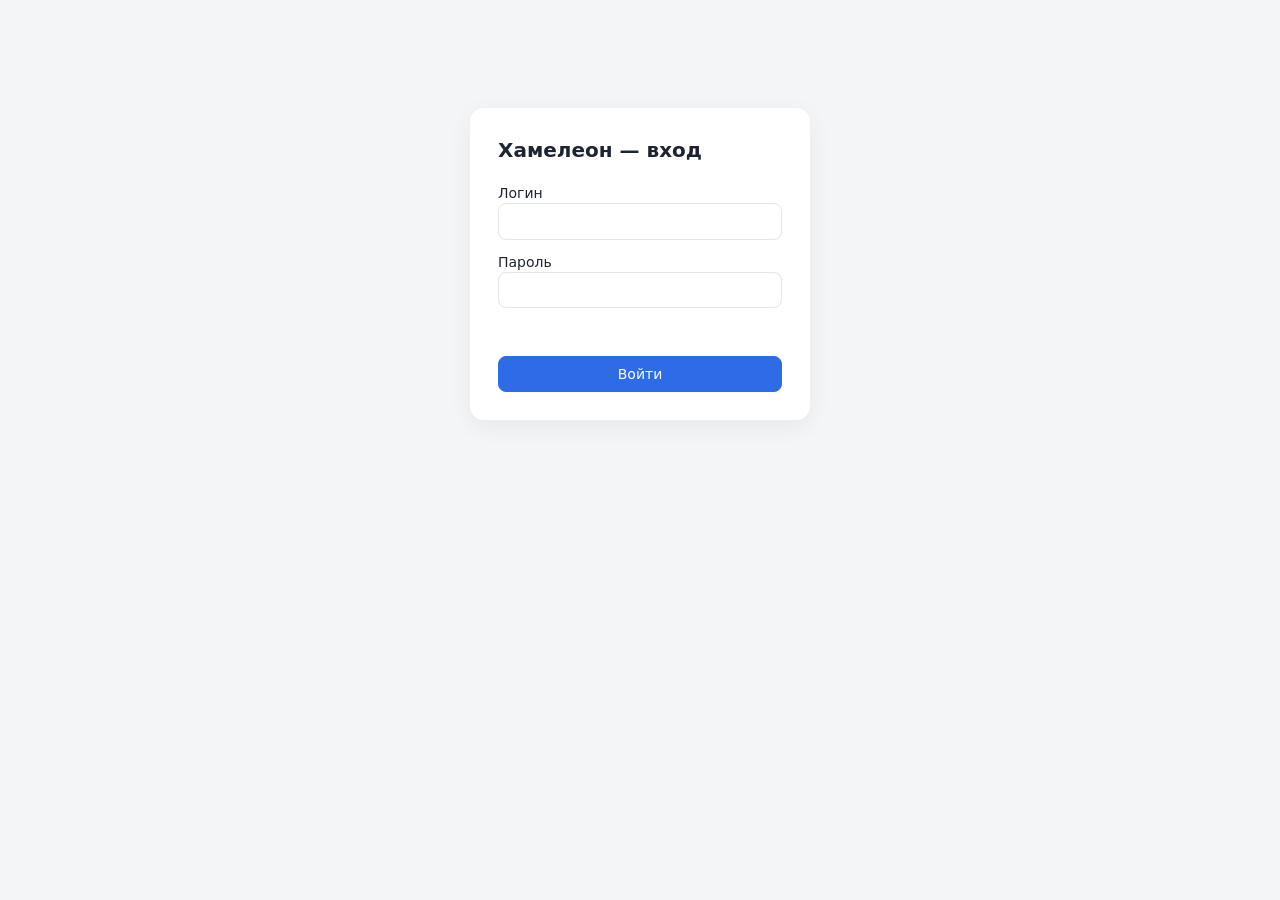
==== backend/panel/index.html @ 5a3966d0 "Add lead control panel, Telegram take button and on-site chat - Store leads, events, users and chats" ====
<!doctype html>
<html lang="ru">
<head>
<meta charset="utf-8">
<meta name="viewport" content="width=device-width, initial-scale=1">
<meta name="robots" content="noindex, nofollow">
<title>Хамелеон — заявки</title>
<style>
  :root {
    --bg: #f4f5f7; --card: #fff; --text: #1d2330; --muted: #6b7385;
    --line: #e2e5ea; --accent: #2e6be6; --ok: #1f9d55; --warn: #d97706; --bad: #d14343;
  }
  * { box-sizing: border-box; }
  body { margin: 0; font: 14px/1.45 system-ui, -apple-system, "Segoe UI", Roboto, sans-serif; background: var(--bg); color: var(--text); }
  button, input, select, textarea { font: inherit; }
  button { cursor: pointer; border: 1px solid var(--line); background: var(--card); border-radius: 8px; padding: 7px 12px; }
  button.primary { background: var(--accent); border-color: var(--accent); color: #fff; }
  button:disabled { opacity: .5; cursor: default; }
  input, select, textarea { border: 1px solid var(--line); border-radius: 8px; padding: 7px 10px; background: #fff; width: 100%; }
  textarea { resize: vertical; min-height: 70px; }
  .hidden { display: none !important; }
  .muted { color: var(--muted); }
  .error { color: var(--bad); min-height: 1.4em; }

  #login { max-width: 340px; margin: 12vh auto; background: var(--card); padding: 28px; border-radius: 14px; box-shadow: 0 6px 24px rgba(0,0,0,.06); }
  #login h1 { font-size: 20px; margin: 0 0 18px; }
  #login label { display: block; margin-bottom: 12px; }

  header { display: flex; align-items: center; gap: 8px; padding: 10px 16px; background: var(--card); border-bottom: 1px solid var(--line); flex-wrap: wrap; }
  header .brand { font-weight: 700; margin-right: 12px; }
  header nav { display: flex; gap: 4px; flex-wrap: wrap; }
  header nav button.active { background: var(--text); color: #fff; border-color: var(--text); }
  header .who { margin-left: auto; display: flex; gap: 8px; align-items: center; }

  main { display: grid; grid-template-columns: minmax(280px, 420px) 1fr; gap: 16px; padding: 16px; height: calc(100vh - 58px); }
  .panel { background: var(--card); border: 1px solid var(--line); border-radius: 12px; overflow: auto; }
  .toolbar { display: flex; gap: 8px; padding: 10px; border-bottom: 1px solid var(--line); position: sticky; top: 0; background: var(--card); flex-wrap: wrap; }
  .toolbar select { width: auto; }
  .item { padding: 10px 12px; border-bottom: 1px solid var(--line); cursor: pointer; }
  .item:hover { background: #f8f9fb; }
  .item.selected { background: #eef3fd; }
  .item .row { display: flex; justify-content: space-between; gap: 8px; }
  .badge { font-size: 12px; padding: 1px 8px; border-radius: 10px; white-space: nowrap; }
  .s-new { background: #fdecec; color: var(--bad); }
  .s-in_work { background: #fff4e5; color: var(--warn); }
  .s-done { background: #e8f6ee; color: var(--ok); }
  .s-rejected { background: #eceef2; color: var(--muted); }
  .detail { padding: 18px; }
  .detail h2 { margin: 0 0 4px; font-size: 18px; }
  .facts { display: grid; grid-template-columns: max-content 1fr; gap: 4px 14px; margin: 14px 0; }
  .facts dt { color: var(--muted); }
  .facts dd { margin: 0; }
  .actions { display: flex; gap: 8px; flex-wrap: wrap; margin: 12px 0; align-items: center; }
  .actions select { width: auto; }
  .timeline { border-left: 2px solid var(--line); margin: 16px 0 16px 6px; padding-left: 14px; }
  .timeline .ev { margin-bottom: 10px; }
  .timeline .ev .meta { color: var(--muted); font-size: 12px; }
  .bubbles { display: flex; flex-direction: column; gap: 8px; margin: 12px 0; }
  .bubble { max-width: 75%; padding: 8px 12px; border-radius: 12px; background: #eef0f4; white-space: pre-wrap; word-wrap: break-word; }
  .bubble.manager { align-self: flex-end; background: #e3ecfd; }
  .bubble .meta { font-size: 11px; color: var(--muted); margin-top: 2px; }
  table { border-collapse: collapse; width: 100%; }
  th, td { text-align: left; padding: 8px 10px; border-bottom: 1px solid var(--line); vertical-align: top; }
  .grid-form { display: grid; grid-template-columns: repeat(auto-fit, minmax(160px, 1fr)); gap: 8px; align-items: end; padding: 14px; }
  .single { grid-column: 1 / -1; }

  @media (max-width: 760px) {
    main { grid-template-columns: 1fr; height: auto; }
    .panel { max-height: none; }
    main.show-detail .list { display: none; }
    main:not(.show-detail) .side { display: none; }
  }
  .back { display: none; }
  @media (max-width: 760px) { .back { display: inline-block; margin-bottom: 10px; } }
</style>
</head>
<body>

<form id="login" class="hidden" autocomplete="on">
  <h1>Хамелеон — вход</h1>
  <label>Логин<input name="username" autocomplete="username" required></label>
  <label>Пароль<input name="password" type="password" autocomplete="current-password" required></label>
  <p class="error" id="login-error"></p>
  <button class="primary" style="width:100%">Войти</button>
</form>

<div id="app" class="hidden">
  <header>
    <span class="brand">🦎 Хамелеон</span>
    <nav>
      <button data-tab="leads" class="active">Заявки</button>
      <button data-tab="chats">Чаты</button>
      <button data-tab="users" class="admin-only">Пользователи</button>
      <button data-tab="account">Мой пароль</button>
    </nav>
    <div class="who"><span id="who" class="muted"></span><button id="logout">Выйти</button></div>
  </header>

  <main id="tab-leads">
    <section class="panel list">
      <div class="toolbar">
        <select id="lead-status">
          <option value="">Все статусы</option>
          <option value="new">Новые</option>
          <option value="in_work">В работе</option>
          <option value="done">Выполненные</option>
          <option value="rejected">Отказ</option>
        </select>
        <label class="muted" style="display:flex;gap:6px;align-items:center;width:auto">
          <input type="checkbox" id="lead-mine" style="width:auto"> Мои
        </label>
      </div>
      <div id="lead-list"></div>
    </section>
    <section class="panel side"><div class="detail" id="lead-detail"><p class="muted">Выберите заявку слева</p></div></section>
  </main>

  <main id="tab-chats" class="hidden">
    <section class="panel list"><div id="chat-list"></div></section>
    <section class="panel side"><div class="detail" id="chat-detail"><p class="muted">Выберите чат слева</p></div></section>
  </main>

  <div id="tab-users" class="hidden" style="padding:16px">
    <section class="panel">
      <form id="user-create" class="grid-form">
        <strong class="single">Новый пользователь</strong>
        <label>Логин<input name="username" required pattern="[a-zA-Z0-9_.\-]{3,50}"></label>
        <label>Имя для отображения<input name="display_name" required></label>
        <label>Пароль (от 10 символов)<input name="password" type="password" minlength="10" required autocomplete="new-password"></label>
        <label>Роль<select name="role"><option value="manager">Менеджер</option><option value="admin">Администратор</option></select></label>
        <label>Telegram ID (необязательно)<input name="telegram_user_id" inputmode="numeric"></label>
        <button class="primary">Создать</button>
        <p class="error single" id="user-error"></p>
      </form>
    </section>
    <section class="panel" style="margin-top:16px">
      <table>
        <thead><tr><th>Пользователь</th><th>Роль</th><th>Telegram ID</th><th>Статус</th><th></th></tr></thead>
        <tbody id="user-list"></tbody>
      </table>
    </section>
    <p class="muted">Telegram ID менеджер может узнать, написав боту команду /myid.
      После привязки он сможет брать заявки кнопкой «Беру» и отвечать в Telegram.</p>
  </div>

  <div id="tab-account" class="hidden" style="padding:16px;max-width:420px">
    <section class="panel">
      <form id="password-form" class="grid-form">
        <strong class="single">Смена пароля</strong>
        <label class="single">Текущий пароль<input name="old_password" type="password" required autocomplete="current-password"></label>
        <label class="single">Новый пароль (от 10 символов)<input name="new_password" type="password" minlength="10" required autocomplete="new-password"></label>
        <button class="primary">Сменить</button>
        <p class="single" id="password-result"></p>
      </form>
    </section>
  </div>
</div>

<script>
'use strict'

const API = '/api/admin'
const STATUS = { new: 'Новая', in_work: 'В работе', done: 'Выполнена', rejected: 'Отказ' }
let csrf = ''
let me = null
let selectedLead = null
let selectedChat = null
let users = []

const $ = (id) => document.getElementById(id)

// Всё, что пришло с сайта, выводим только через экранирование
function esc(value) {
  return String(value ?? '').replace(/[&<>"']/g, (c) => ({
    '&': '&amp;', '<': '&lt;', '>': '&gt;', '"': '&quot;', "'": '&#39;',
  })[c])
}

async function api(path, options = {}) {
  const response = await fetch(API + path, {
    ...options,
    credentials: 'same-origin',
    headers: {
      'Content-Type': 'application/json',
      'X-CSRF-Token': csrf,
      ...(options.headers || {}),
    },
    body: options.body ? JSON.stringify(options.body) : undefined,
  })

  if (response.status === 401) {
    showLogin()
    throw new Error('Требуется вход')
  }

  const data = await response.json().catch(() => ({}))

  if (!response.ok) {
    const detail = Array.isArray(data.detail)
      ? 'Проверьте заполнение полей'
      : data.detail
    throw new Error(detail || 'Ошибка ' + response.status)
  }

  return data
}

function showLogin() {
  $('app').classList.add('hidden')
  $('login').classList.remove('hidden')
}

function showApp() {
  $('login').classList.add('hidden')
  $('app').classList.remove('hidden')
  $('who').textContent = me.display_name + (me.role === 'admin' ? ' · админ' : '')

  document.querySelectorAll('.admin-only').forEach((el) => {
    el.classList.toggle('hidden', me.role !== 'admin')
  })

  loadLeads()
  if (me.role === 'admin') loadUsers()
}

$('login').addEventListener('submit', async (event) => {
  event.preventDefault()
  const form = new FormData(event.target)
  $('login-error').textContent = ''

  try {
    const data = await api('/login', {
      method: 'POST',
      body: { username: form.get('username'), password: form.get('password') },
    })
    csrf = data.csrf_token
    me = data.user
    event.target.reset()
    showApp()
  } catch (error) {
    $('login-error').textContent = error.message
  }
})

$('logout').addEventListener('click', async () => {
  await api('/logout', { method: 'POST' }).catch(() => {})
  showLogin()
})

document.querySelectorAll('header nav button').forEach((button) => {
  button.addEventListener('click', () => {
    document.querySelectorAll('header nav button').forEach((b) => b.classList.remove('active'))
    button.classList.add('active')

    for (const tab of ['leads', 'chats', 'users', 'account']) {
      $('tab-' + tab).classList.toggle('hidden', tab !== button.dataset.tab)
    }

    if (button.dataset.tab === 'leads') loadLeads()
    if (button.dataset.tab === 'chats') loadChats()
    if (button.dataset.tab === 'users') loadUsers()
  })
})

// ---------- Заявки ----------

async function loadLeads() {
  const params = new URLSearchParams()
  if ($('lead-status').value) params.set('status', $('lead-status').value)
  if ($('lead-mine').checked) params.set('mine', 'true')

  const leads = await api('/leads?' + params)

  $('lead-list').innerHTML = leads.length ? leads.map((lead) => `
    <div class="item ${lead.id === selectedLead ? 'selected' : ''}" data-id="${lead.id}">
      <div class="row">
        <strong>№${lead.id} · ${esc(lead.name)}</strong>
        <span class="badge s-${lead.status}">${STATUS[lead.status]}</span>
      </div>
      <div class="row muted">
        <span>${esc(lead.source)}${lead.promotion ? ' · акция' : ''}</span>
        <span>${esc(lead.created_local)}</span>
      </div>
      <div class="muted">${lead.assigned_name ? 'Взял(а): ' + esc(lead.assigned_name) : 'Не взята'}</div>
    </div>`).join('') : '<p class="muted" style="padding:12px">Заявок нет</p>'

  $('lead-list').querySelectorAll('.item').forEach((el) => {
    el.addEventListener('click', () => openLead(Number(el.dataset.id)))
  })
}

$('lead-status').addEventListener('change', loadLeads)
$('lead-mine').addEventListener('change', loadLeads)

async function openLead(id) {
  selectedLead = id
  $('tab-leads').classList.add('show-detail')
  const { lead, events } = await api('/leads/' + id)
  const canChangeStatus = me.role === 'admin' || !lead.assigned_user_id || lead.assigned_user_id === me.id

  const details = lead.details
    ? Object.entries(lead.details).map(([k, v]) => `<dt>${esc(k)}</dt><dd>${esc(v)}</dd>`).join('')
    : ''

  $('lead-detail').innerHTML = `
    <button class="back" id="lead-back">← К списку</button>
    <h2>Заявка №${lead.id} <span class="badge s-${lead.status}">${STATUS[lead.status]}</span></h2>
    <dl class="facts">
      <dt>Получена</dt><dd>${esc(lead.created_local)}</dd>
      <dt>Имя</dt><dd>${esc(lead.name)}</dd>
      <dt>Телефон</dt><dd><a href="tel:${esc(lead.phone.replace(/[^\d+]/g, ''))}">${esc(lead.phone)}</a></dd>
      <dt>Источник</dt><dd>${esc(lead.source)}</dd>
      ${lead.promotion ? `<dt>Акция</dt><dd>${esc(lead.promotion)}</dd>` : ''}
      ${details}
      <dt>Взял(а)</dt><dd>${lead.assigned_name ? esc(lead.assigned_name) + ' · ' + esc(lead.taken_local) : '—'}</dd>
      ${lead.closed_local ? `<dt>Закрыта</dt><dd>${esc(lead.closed_local)}</dd>` : ''}
    </dl>
    <div class="actions">
      ${!lead.assigned_user_id ? '<button class="primary" id="take">✋ Взять в работу</button>' : ''}
      ${canChangeStatus ? `
        <select id="status">${Object.entries(STATUS).map(([k, v]) =>
          `<option value="${k}" ${k === lead.status ? 'selected' : ''}>${v}</option>`).join('')}</select>
        <button id="save-status">Сменить статус</button>` : ''}
      ${me.role === 'admin' ? `
        <select id="assign"><option value="">— не назначена —</option>${users.filter((u) => u.active).map((u) =>
          `<option value="${u.id}" ${u.id === lead.assigned_user_id ? 'selected' : ''}>${esc(u.display_name)}</option>`).join('')}</select>
        <button id="save-assign">Назначить</button>` : ''}
    </div>
    <p class="error" id="lead-error"></p>
    <h3>История</h3>
    <div class="timeline">${events.map((e) => `
      <div class="ev">
        <div class="meta">${esc(e.created_local)} · ${esc(e.user_name || 'Система')}</div>
        <div>${esc(e.text)}</div>
      </div>`).join('')}</div>
    <form id="comment-form">
      <textarea name="text" placeholder="Что ответили клиенту, договорённости, результат звонка…" required maxlength="2000"></textarea>
      <div class="actions"><button class="primary">Добавить комментарий</button></div>
    </form>`

  const run = async (fn) => {
    try { await fn(); await openLead(id); loadLeads() } catch (error) { $('lead-error').textContent = error.message }
  }

  $('lead-back').onclick = () => $('tab-leads').classList.remove('show-detail')
  if ($('take')) $('take').onclick = () => run(() => api(`/leads/${id}/take`, { method: 'POST' }))
  if ($('save-status')) $('save-status').onclick = () => run(() => api(`/leads/${id}/status`, { method: 'POST', body: { status: $('status').value } }))
  if ($('save-assign')) $('save-assign').onclick = () => run(() => api(`/leads/${id}/assign`, { method: 'POST', body: { user_id: $('assign').value ? Number($('assign').value) : null } }))
  $('comment-form').onsubmit = (event) => {
    event.preventDefault()
    run(() => api(`/leads/${id}/comment`, { method: 'POST', body: { text: event.target.text.value } }))
  }

  loadLeads()
}

// ---------- Чаты ----------

async function loadChats() {
  const chats = await api('/chats')

  $('chat-list').innerHTML = chats.length ? chats.map((chat) => `
    <div class="item ${chat.id === selectedChat ? 'selected' : ''}" data-id="${chat.id}">
      <div class="row">
        <strong>Чат №${chat.id} · ${esc(chat.visitor_name || 'Посетитель')}</strong>
        <span class="badge ${chat.last_author === 'visitor' && chat.status === 'open' ? 's-new' : 's-rejected'}">
          ${chat.status === 'closed' ? 'Закрыт' : chat.last_author === 'visitor' ? 'Ждёт ответа' : 'Отвечено'}</span>
      </div>
      <div class="muted">${esc((chat.last_text || '').slice(0, 80))}</div>
      <div class="row muted"><span>${esc(chat.assigned_name || '')}</span><span>${esc(chat.last_local)}</span></div>
    </div>`).join('') : '<p class="muted" style="padding:12px">Чатов нет</p>'

  $('chat-list').querySelectorAll('.item').forEach((el) => {
    el.addEventListener('click', () => openChat(Number(el.dataset.id)))
  })
}

async function openChat(id) {
  selectedChat = id
  $('tab-chats').classList.add('show-detail')
  const messages = await api(`/chats/${id}/messages`)

  $('chat-detail').innerHTML = `
    <button class="back" id="chat-back">← К списку</button>
    <h2>Чат №${id}</h2>
    <div class="bubbles">${messages.map((m) => `
      <div class="bubble ${m.author}">${esc(m.text)}
        <div class="meta">${esc(m.created_local)}${m.user_name ? ' · ' + esc(m.user_name) : ''}</div>
      </div>`).join('')}</div>
    <form id="reply-form">
      <textarea name="text" placeholder="Ответ посетителю" required maxlength="2000"></textarea>
      <div class="actions">
        <button class="primary">Отправить</button>
        <button type="button" id="close-chat">Закрыть чат</button>
      </div>
      <p class="error" id="chat-error"></p>
    </form>`

  $('chat-back').onclick = () => $('tab-chats').classList.remove('show-detail')
  $('reply-form').onsubmit = async (event) => {
    event.preventDefault()
    try {
      await api(`/chats/${id}/reply`, { method: 'POST', body: { text: event.target.text.value } })
      await openChat(id)
    } catch (error) { $('chat-error').textContent = error.message }
  }
  $('close-chat').onclick = async () => {
    await api(`/chats/${id}/status`, { method: 'POST', body: { status: 'closed' } })
    loadChats()
  }

  loadChats()
}

// ---------- Пользователи ----------

async function loadUsers() {
  users = await api('/users')

  $('user-list').innerHTML = users.map((u) => `
    <tr data-id="${u.id}">
      <td><strong>${esc(u.display_name)}</strong><div class="muted">${esc(u.username)}</div></td>
      <td>${u.role === 'admin' ? 'Администратор' : 'Менеджер'}</td>
      <td>${esc(u.telegram_user_id || '—')}</td>
      <td>${u.active ? 'Активен' : '<span class="muted">Отключён</span>'}</td>
      <td class="actions">
        <button data-act="tg">Telegram ID</button>
        <button data-act="password">Сбросить пароль</button>
        ${u.id !== me.id ? `<button data-act="role">${u.role === 'admin' ? 'Сделать менеджером' : 'Сделать админом'}</button>
        <button data-act="active">${u.active ? 'Отключить' : 'Включить'}</button>` : ''}
      </td>
    </tr>`).join('')

  $('user-list').querySelectorAll('button').forEach((button) => {
    button.addEventListener('click', () => {
      const id = Number(button.closest('tr').dataset.id)
      editUser(users.find((u) => u.id === id), button.dataset.act)
    })
  })
}

async function editUser(user, action) {
  const body = {}

  if (action === 'tg') {
    const value = prompt('Telegram ID (пусто — отвязать):', user.telegram_user_id || '')
    if (value === null) return
    if (value.trim()) body.telegram_user_id = Number(value.trim())
    else body.clear_telegram = true
  }

  if (action === 'password') {
    const value = prompt('Новый пароль (от 10 символов):')
    if (!value) return
    body.password = value
  }

  if (action === 'role') body.role = user.role === 'admin' ? 'manager' : 'admin'
  if (action === 'active') body.active = !user.active

  try {
    await api('/users/' + user.id, { method: 'PATCH', body })
    loadUsers()
  } catch (error) {
    alert(error.message)
  }
}

$('user-create').addEventListener('submit', async (event) => {
  event.preventDefault()
  const form = new FormData(event.target)
  $('user-error').textContent = ''

  try {
    await api('/users', {
      method: 'POST',
      body: {
        username: form.get('username'),
        display_name: form.get('display_name'),
        password: form.get('password'),
        role: form.get('role'),
        telegram_user_id: form.get('telegram_user_id') ? Number(form.get('telegram_user_id')) : null,
      },
    })
    event.target.reset()
    loadUsers()
  } catch (error) {
    $('user-error').textContent = error.message
  }
})

// ---------- Пароль ----------

$('password-form').addEventListener('submit', async (event) => {
  event.preventDefault()
  const form = new FormData(event.target)

  try {
    await api('/me/password', {
      method: 'POST',
      body: { old_password: form.get('old_password'), new_password: form.get('new_password') },
    })
    $('password-result').textContent = 'Пароль изменён'
    event.target.reset()
  } catch (error) {
    $('password-result').textContent = error.message
  }
})

// Список обновляется сам раз в 20 секунд
setInterval(() => {
  if ($('app').classList.contains('hidden')) return
  if (!$('tab-leads').classList.contains('hidden')) loadLeads().catch(() => {})
  if (!$('tab-chats').classList.contains('hidden')) {
    loadChats().catch(() => {})
  }
}, 20000)

api('/me')
  .then((data) => { csrf = data.csrf_token; me = data.user; showApp() })
  .catch(() => showLogin())
</script>
</body>
</html>
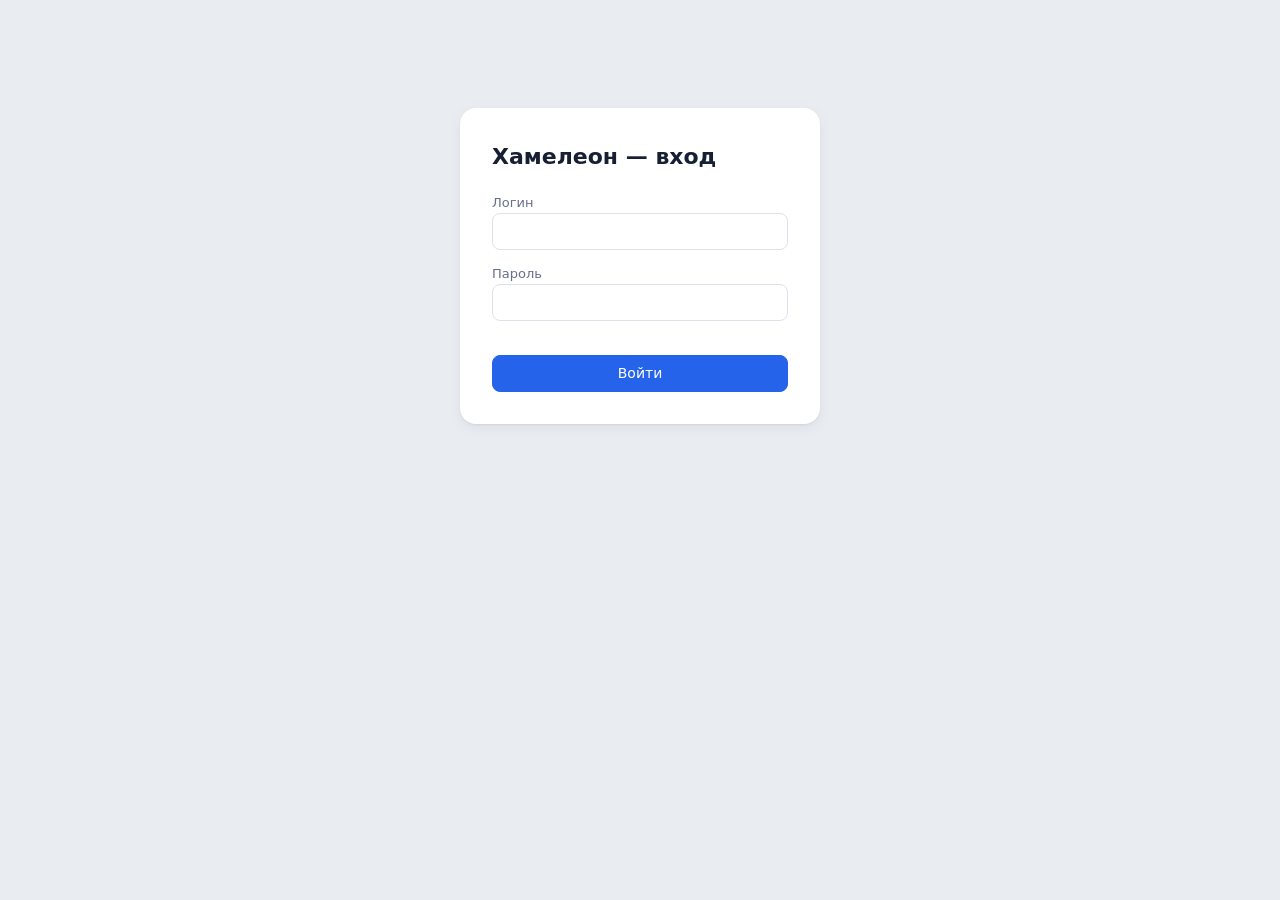
==== commit 96fd3a04: "Panel redesign: dark header, status stripes, grouped lead card, chat bubbles Co-Authored-By: Claude " ====
--- a/backend/panel/index.html
+++ b/backend/panel/index.html
@@ -7,71 +7,137 @@
 <title>Хамелеон — заявки</title>
 <style>
   :root {
-    --bg: #f4f5f7; --card: #fff; --text: #1d2330; --muted: #6b7385;
-    --line: #e2e5ea; --accent: #2e6be6; --ok: #1f9d55; --warn: #d97706; --bad: #d14343;
+    --bg: #e9edf2; --card: #fff; --soft: #f5f7fa; --text: #172033; --muted: #66708a;
+    --line: #dde2ea; --accent: #2563eb; --accent-soft: #e7efff;
+    --ok: #15803d; --ok-soft: #e3f5e9; --warn: #b45309; --warn-soft: #fff1dc;
+    --bad: #dc2626; --bad-soft: #fde8e8; --gray-soft: #eceff3;
+    --header: #0f1b2b; --radius: 12px; --shadow: 0 1px 2px rgba(16,24,40,.06), 0 4px 14px rgba(16,24,40,.06);
   }
   * { box-sizing: border-box; }
-  body { margin: 0; font: 14px/1.45 system-ui, -apple-system, "Segoe UI", Roboto, sans-serif; background: var(--bg); color: var(--text); }
-  button, input, select, textarea { font: inherit; }
-  button { cursor: pointer; border: 1px solid var(--line); background: var(--card); border-radius: 8px; padding: 7px 12px; }
+  body { margin: 0; font: 14px/1.5 system-ui, -apple-system, "Segoe UI", Roboto, sans-serif; background: var(--bg); color: var(--text); }
+  button, input, select, textarea { font: inherit; color: inherit; }
+  button { cursor: pointer; border: 1px solid var(--line); background: var(--card); border-radius: 8px; padding: 7px 14px; font-weight: 500; transition: background .15s, border-color .15s; }
+  button:hover:not(:disabled) { border-color: #b9c2d0; background: var(--soft); }
   button.primary { background: var(--accent); border-color: var(--accent); color: #fff; }
-  button:disabled { opacity: .5; cursor: default; }
-  input, select, textarea { border: 1px solid var(--line); border-radius: 8px; padding: 7px 10px; background: #fff; width: 100%; }
-  textarea { resize: vertical; min-height: 70px; }
+  button.primary:hover:not(:disabled) { background: #1d4fd7; border-color: #1d4fd7; }
+  button.big { padding: 10px 18px; font-size: 15px; }
+  button:disabled { opacity: .45; cursor: default; }
+  input, select, textarea { border: 1px solid var(--line); border-radius: 8px; padding: 8px 10px; background: #fff; width: 100%; }
+  input:focus, select:focus, textarea:focus { outline: 2px solid var(--accent-soft); border-color: var(--accent); }
+  textarea { resize: vertical; min-height: 76px; }
   .hidden { display: none !important; }
   .muted { color: var(--muted); }
-  .error { color: var(--bad); min-height: 1.4em; }
-
-  #login { max-width: 340px; margin: 12vh auto; background: var(--card); padding: 28px; border-radius: 14px; box-shadow: 0 6px 24px rgba(0,0,0,.06); }
-  #login h1 { font-size: 20px; margin: 0 0 18px; }
-  #login label { display: block; margin-bottom: 12px; }
-
-  header { display: flex; align-items: center; gap: 8px; padding: 10px 16px; background: var(--card); border-bottom: 1px solid var(--line); flex-wrap: wrap; }
-  header .brand { font-weight: 700; margin-right: 12px; }
+  .error { color: var(--bad); min-height: 1.4em; margin: 6px 0 0; }
+
+  #login { max-width: 360px; margin: 12vh auto; background: var(--card); padding: 32px; border-radius: 16px; box-shadow: var(--shadow); }
+  #login h1 { font-size: 22px; margin: 0 0 20px; }
+  #login label { display: block; margin-bottom: 14px; color: var(--muted); font-size: 13px; }
+
+  /* Шапка */
+  header { display: flex; align-items: center; gap: 10px; padding: 10px 18px; background: var(--header); color: #fff; flex-wrap: wrap; position: sticky; top: 0; z-index: 5; }
+  header .brand { font-weight: 800; font-size: 16px; margin-right: 14px; }
   header nav { display: flex; gap: 4px; flex-wrap: wrap; }
-  header nav button.active { background: var(--text); color: #fff; border-color: var(--text); }
-  header .who { margin-left: auto; display: flex; gap: 8px; align-items: center; }
-
-  main { display: grid; grid-template-columns: minmax(280px, 420px) 1fr; gap: 16px; padding: 16px; height: calc(100vh - 58px); }
-  .panel { background: var(--card); border: 1px solid var(--line); border-radius: 12px; overflow: auto; }
-  .toolbar { display: flex; gap: 8px; padding: 10px; border-bottom: 1px solid var(--line); position: sticky; top: 0; background: var(--card); flex-wrap: wrap; }
+  header nav button { background: transparent; border-color: transparent; color: #c9d3e3; }
+  header nav button:hover:not(:disabled) { background: rgba(255,255,255,.08); border-color: transparent; color: #fff; }
+  header nav button.active, header nav button.active:hover:not(:disabled) { background: #fff; color: var(--header); }
+  header .who { margin-left: auto; display: flex; gap: 10px; align-items: center; }
+  header .who button { background: transparent; border-color: rgba(255,255,255,.25); color: #fff; }
+  header .who button:hover:not(:disabled) { background: rgba(255,255,255,.1); border-color: rgba(255,255,255,.4); }
+  header .who .muted { color: #9fb0c8; }
+  .count { display: inline-block; min-width: 20px; padding: 0 6px; margin-left: 4px; border-radius: 10px; background: var(--bad); color: #fff; font-size: 12px; font-weight: 700; text-align: center; line-height: 18px; }
+
+  /* Список и карточка */
+  main { display: grid; grid-template-columns: minmax(300px, 420px) 1fr; gap: 16px; padding: 16px; height: calc(100vh - 56px); }
+  .panel { background: var(--card); border-radius: var(--radius); box-shadow: var(--shadow); overflow: auto; }
+  .toolbar { display: flex; gap: 10px; padding: 12px; border-bottom: 1px solid var(--line); position: sticky; top: 0; background: var(--card); flex-wrap: wrap; align-items: center; z-index: 1; }
   .toolbar select { width: auto; }
-  .item { padding: 10px 12px; border-bottom: 1px solid var(--line); cursor: pointer; }
-  .item:hover { background: #f8f9fb; }
-  .item.selected { background: #eef3fd; }
-  .item .row { display: flex; justify-content: space-between; gap: 8px; }
-  .badge { font-size: 12px; padding: 1px 8px; border-radius: 10px; white-space: nowrap; }
-  .s-new { background: #fdecec; color: var(--bad); }
-  .s-in_work { background: #fff4e5; color: var(--warn); }
-  .s-done { background: #e8f6ee; color: var(--ok); }
-  .s-rejected { background: #eceef2; color: var(--muted); }
-  .detail { padding: 18px; }
-  .detail h2 { margin: 0 0 4px; font-size: 18px; }
-  .facts { display: grid; grid-template-columns: max-content 1fr; gap: 4px 14px; margin: 14px 0; }
+  .toolbar label { display: flex; gap: 6px; align-items: center; color: var(--muted); }
+  .toolbar label input { width: auto; }
+  .item { padding: 12px 14px 12px 14px; border-bottom: 1px solid var(--line); cursor: pointer; border-left: 4px solid transparent; }
+  .item:hover { background: var(--soft); }
+  .item.selected { background: var(--accent-soft); }
+  .item.st-new { border-left-color: var(--bad); }
+  .item.st-in_work { border-left-color: #f59e0b; }
+  .item.st-done { border-left-color: #22c55e; }
+  .item.st-rejected { border-left-color: #a3acba; }
+  .item .row { display: flex; justify-content: space-between; gap: 8px; align-items: center; }
+  .item .name { font-size: 15px; font-weight: 600; }
+  .item.st-new .name { font-weight: 800; }
+  .item .sub { color: var(--muted); font-size: 13px; }
+  .item .who-line { font-size: 13px; margin-top: 2px; }
+  .badge { font-size: 12px; font-weight: 600; padding: 2px 10px; border-radius: 999px; white-space: nowrap; }
+  .s-new { background: var(--bad-soft); color: var(--bad); }
+  .s-in_work { background: var(--warn-soft); color: var(--warn); }
+  .s-done { background: var(--ok-soft); color: var(--ok); }
+  .s-rejected { background: var(--gray-soft); color: var(--muted); }
+
+  .detail { padding: 22px; }
+  .detail-head { display: flex; justify-content: space-between; gap: 12px; align-items: flex-start; flex-wrap: wrap; }
+  .detail h2 { margin: 0; font-size: 22px; }
+  .detail .num { color: var(--muted); font-size: 13px; }
+  .phone { display: inline-block; margin-top: 4px; font-size: 18px; font-weight: 700; color: var(--accent); text-decoration: none; }
+  .phone:hover { text-decoration: underline; }
+  .block { background: var(--soft); border: 1px solid var(--line); border-radius: 10px; padding: 14px 16px; margin-top: 16px; }
+  .block h3 { margin: 0 0 10px; font-size: 12px; text-transform: uppercase; letter-spacing: .5px; color: var(--muted); }
+  .facts { display: grid; grid-template-columns: max-content 1fr; gap: 6px 18px; margin: 0; }
   .facts dt { color: var(--muted); }
-  .facts dd { margin: 0; }
-  .actions { display: flex; gap: 8px; flex-wrap: wrap; margin: 12px 0; align-items: center; }
-  .actions select { width: auto; }
-  .timeline { border-left: 2px solid var(--line); margin: 16px 0 16px 6px; padding-left: 14px; }
-  .timeline .ev { margin-bottom: 10px; }
+  .facts dd { margin: 0; font-weight: 500; }
+  .actions { display: flex; gap: 8px; flex-wrap: wrap; align-items: center; }
+  .actions select { width: auto; min-width: 140px; }
+  .take-banner { display: flex; justify-content: space-between; align-items: center; gap: 12px; flex-wrap: wrap; background: var(--bad-soft); border: 1px solid #f7c6c6; border-radius: 10px; padding: 12px 16px; margin-top: 16px; font-weight: 600; color: var(--bad); }
+
+  .timeline { margin: 0; padding: 0; }
+  .timeline .ev { position: relative; padding: 0 0 14px 24px; }
+  .timeline .ev::before { content: ""; position: absolute; left: 3px; top: 6px; width: 10px; height: 10px; border-radius: 50%; background: #a3acba; }
+  .timeline .ev::after { content: ""; position: absolute; left: 7px; top: 19px; bottom: 0; width: 2px; background: var(--line); }
+  .timeline .ev:last-child { padding-bottom: 0; }
+  .timeline .ev:last-child::after { display: none; }
+  .timeline .ev.k-created::before { background: var(--bad); }
+  .timeline .ev.k-taken::before, .timeline .ev.k-assigned::before { background: #f59e0b; }
+  .timeline .ev.k-comment::before { background: var(--accent); }
+  .timeline .ev.k-status::before { background: #22c55e; }
   .timeline .ev .meta { color: var(--muted); font-size: 12px; }
-  .bubbles { display: flex; flex-direction: column; gap: 8px; margin: 12px 0; }
-  .bubble { max-width: 75%; padding: 8px 12px; border-radius: 12px; background: #eef0f4; white-space: pre-wrap; word-wrap: break-word; }
-  .bubble.manager { align-self: flex-end; background: #e3ecfd; }
-  .bubble .meta { font-size: 11px; color: var(--muted); margin-top: 2px; }
+  .timeline .ev.k-comment .text { background: #fff; border: 1px solid var(--line); border-radius: 8px; padding: 6px 10px; margin-top: 2px; white-space: pre-wrap; }
+
+  /* Чат */
+  .bubbles { display: flex; flex-direction: column; gap: 10px; padding: 16px; background: var(--soft); border: 1px solid var(--line); border-radius: 10px; margin: 16px 0; max-height: 55vh; overflow: auto; }
+  .bubble { max-width: 75%; padding: 9px 13px; border-radius: 14px; background: #fff; border: 1px solid var(--line); word-wrap: break-word; }
+  .bubble .msg { white-space: pre-wrap; }
+  .bubble.visitor { align-self: flex-start; border-bottom-left-radius: 4px; }
+  .bubble.manager { align-self: flex-end; background: var(--accent); border-color: var(--accent); color: #fff; border-bottom-right-radius: 4px; }
+  .bubble .meta { font-size: 11px; color: var(--muted); margin-top: 3px; }
+  .bubble.manager .meta { color: #d6e2ff; }
+
+  /* Таблицы и формы */
   table { border-collapse: collapse; width: 100%; }
-  th, td { text-align: left; padding: 8px 10px; border-bottom: 1px solid var(--line); vertical-align: top; }
-  .grid-form { display: grid; grid-template-columns: repeat(auto-fit, minmax(160px, 1fr)); gap: 8px; align-items: end; padding: 14px; }
+  th { text-align: left; padding: 10px 14px; font-size: 12px; text-transform: uppercase; letter-spacing: .4px; color: var(--muted); background: var(--soft); border-bottom: 1px solid var(--line); }
+  td { text-align: left; padding: 10px 14px; border-bottom: 1px solid var(--line); vertical-align: middle; }
+  .grid-form { display: grid; grid-template-columns: repeat(auto-fit, minmax(170px, 1fr)); gap: 10px; align-items: end; padding: 16px; }
+  .grid-form label { color: var(--muted); font-size: 13px; }
   .single { grid-column: 1 / -1; }
+  .page { padding: 16px; max-width: 1000px; }
+  .page > .panel + .panel { margin-top: 16px; }
+
+  .settings h3 { margin: 0; padding: 18px 16px 4px; font-size: 16px; border-top: 1px solid var(--line); }
+  .settings h3:first-child { border-top: 0; }
+  .settings label { display: block; font-size: 13px; color: var(--muted); }
+  .settings label input, .settings label textarea { margin-top: 3px; }
+  .promo { background: var(--soft); border: 1px solid var(--line); border-radius: 10px; margin: 10px 16px; padding: 12px; display: grid; grid-template-columns: 110px 1fr 1fr; gap: 10px; }
+  .promo .wide { grid-column: 1 / -1; }
+  .promo .tools { grid-column: 1 / -1; display: flex; gap: 6px; justify-content: flex-end; }
+  .card-row { display: grid; grid-template-columns: 1fr 2fr 1fr; gap: 10px; margin: 8px 16px; }
+  .save-bar { position: sticky; bottom: 0; background: var(--card); border-top: 1px solid var(--line); padding: 14px 16px; margin: 16px 0 0; box-shadow: 0 -6px 14px rgba(16,24,40,.05); }
+
+  .back { display: none; }
 
   @media (max-width: 760px) {
-    main { grid-template-columns: 1fr; height: auto; }
-    .panel { max-height: none; }
+    main { grid-template-columns: 1fr; height: auto; padding: 10px; }
     main.show-detail .list { display: none; }
     main:not(.show-detail) .side { display: none; }
-  }
-  .back { display: none; }
-  @media (max-width: 760px) { .back { display: inline-block; margin-bottom: 10px; } }
+    .back { display: inline-block; margin-bottom: 12px; }
+    .promo, .card-row { grid-template-columns: 1fr; }
+    .detail { padding: 16px; }
+  }
 </style>
 </head>
 <body>
@@ -88,12 +154,16 @@
   <header>
     <span class="brand">🦎 Хамелеон</span>
     <nav>
-      <button data-tab="leads" class="active">Заявки</button>
-      <button data-tab="chats">Чаты</button>
+      <button data-tab="leads" class="active">Заявки <span class="count hidden" id="count-leads"></span></button>
+      <button data-tab="chats">Чаты <span class="count hidden" id="count-chats"></span></button>
       <button data-tab="users" class="admin-only">Пользователи</button>
+      <button data-tab="settings" class="admin-only">Акции и цены</button>
       <button data-tab="account">Мой пароль</button>
     </nav>
-    <div class="who"><span id="who" class="muted"></span><button id="logout">Выйти</button></div>
+    <div class="who">
+      <button id="notify-btn" class="hidden" title="Звук и всплывающие уведомления о новых заявках и сообщениях">🔔 Включить уведомления</button>
+      <span id="who" class="muted"></span><button id="logout">Выйти</button>
+    </div>
   </header>
 
   <main id="tab-leads">
@@ -106,8 +176,8 @@
           <option value="done">Выполненные</option>
           <option value="rejected">Отказ</option>
         </select>
-        <label class="muted" style="display:flex;gap:6px;align-items:center;width:auto">
-          <input type="checkbox" id="lead-mine" style="width:auto"> Мои
+        <label>
+          <input type="checkbox" id="lead-mine"> Только мои
         </label>
       </div>
       <div id="lead-list"></div>
@@ -120,7 +190,7 @@
     <section class="panel side"><div class="detail" id="chat-detail"><p class="muted">Выберите чат слева</p></div></section>
   </main>
 
-  <div id="tab-users" class="hidden" style="padding:16px">
+  <div id="tab-users" class="hidden page">
     <section class="panel">
       <form id="user-create" class="grid-form">
         <strong class="single">Новый пользователь</strong>
@@ -143,7 +213,37 @@
       После привязки он сможет брать заявки кнопкой «Беру» и отвечать в Telegram.</p>
   </div>
 
-  <div id="tab-account" class="hidden" style="padding:16px;max-width:420px">
+  <div id="tab-settings" class="hidden page">
+    <section class="panel settings">
+      <h3>Акция на главном экране</h3>
+      <div class="grid-form" id="set-hero"></div>
+
+      <h3>Акции (раздел «Акции и скидки»)</h3>
+      <div id="set-promotions"></div>
+      <div class="actions" style="padding:0 14px"><button type="button" id="add-promotion">+ Добавить акцию</button></div>
+
+      <h3>Калькулятор</h3>
+      <table>
+        <thead><tr><th>Тип потолка</th><th>Цена за м², ₽</th><th></th></tr></thead>
+        <tbody id="set-types"></tbody>
+      </table>
+      <div class="actions" style="padding:0 14px"><button type="button" id="add-type">+ Добавить тип</button></div>
+      <div class="grid-form" id="set-extra"></div>
+
+      <h3>Карточки прайса</h3>
+      <div id="set-cards"></div>
+
+      <div class="actions save-bar">
+        <button class="primary" id="save-settings">Сохранить и опубликовать</button>
+        <button type="button" id="reset-settings">Отменить изменения</button>
+        <span id="settings-result"></span>
+      </div>
+    </section>
+    <p class="muted">Изменения появляются на сайте в течение минуты. Цены калькулятора сразу
+      используются и для расчёта стоимости в заявках.</p>
+  </div>
+
+  <div id="tab-account" class="hidden page" style="max-width:440px">
     <section class="panel">
       <form id="password-form" class="grid-form">
         <strong class="single">Смена пароля</strong>
@@ -221,6 +321,7 @@
 
   loadLeads()
   if (me.role === 'admin') loadUsers()
+  refresh().catch(() => {})
 }
 
 $('login').addEventListener('submit', async (event) => {
@@ -252,13 +353,14 @@
     document.querySelectorAll('header nav button').forEach((b) => b.classList.remove('active'))
     button.classList.add('active')
 
-    for (const tab of ['leads', 'chats', 'users', 'account']) {
+    for (const tab of ['leads', 'chats', 'users', 'settings', 'account']) {
       $('tab-' + tab).classList.toggle('hidden', tab !== button.dataset.tab)
     }
 
     if (button.dataset.tab === 'leads') loadLeads()
     if (button.dataset.tab === 'chats') loadChats()
     if (button.dataset.tab === 'users') loadUsers()
+    if (button.dataset.tab === 'settings') loadSettings()
   })
 })
 
@@ -272,17 +374,19 @@
   const leads = await api('/leads?' + params)
 
   $('lead-list').innerHTML = leads.length ? leads.map((lead) => `
-    <div class="item ${lead.id === selectedLead ? 'selected' : ''}" data-id="${lead.id}">
+    <div class="item st-${lead.status} ${lead.id === selectedLead ? 'selected' : ''}" data-id="${lead.id}">
       <div class="row">
-        <strong>№${lead.id} · ${esc(lead.name)}</strong>
+        <span class="name">${esc(lead.name)}</span>
         <span class="badge s-${lead.status}">${STATUS[lead.status]}</span>
       </div>
-      <div class="row muted">
-        <span>${esc(lead.source)}${lead.promotion ? ' · акция' : ''}</span>
+      <div class="row sub">
+        <span>№${lead.id} · ${esc(lead.source)}${lead.promotion ? ' · 🎁 акция' : ''}</span>
         <span>${esc(lead.created_local)}</span>
       </div>
-      <div class="muted">${lead.assigned_name ? 'Взял(а): ' + esc(lead.assigned_name) : 'Не взята'}</div>
-    </div>`).join('') : '<p class="muted" style="padding:12px">Заявок нет</p>'
+      <div class="who-line">${lead.assigned_name
+        ? '👤 ' + esc(lead.assigned_name)
+        : '<span style="color:var(--bad)">Никто не взял</span>'}</div>
+    </div>`).join('') : '<p class="muted" style="padding:16px">Заявок нет</p>'
 
   $('lead-list').querySelectorAll('.item').forEach((el) => {
     el.addEventListener('click', () => openLead(Number(el.dataset.id)))
@@ -299,43 +403,68 @@
   const canChangeStatus = me.role === 'admin' || !lead.assigned_user_id || lead.assigned_user_id === me.id
 
   const details = lead.details
-    ? Object.entries(lead.details).map(([k, v]) => `<dt>${esc(k)}</dt><dd>${esc(v)}</dd>`).join('')
+    ? Object.entries(lead.details).map(([k, v]) => `<dt>${esc(k)}</dt><dd>${
+      esc(typeof v === 'number' ? v.toLocaleString('ru-RU') : v)}</dd>`).join('')
     : ''
 
   $('lead-detail').innerHTML = `
     <button class="back" id="lead-back">← К списку</button>
-    <h2>Заявка №${lead.id} <span class="badge s-${lead.status}">${STATUS[lead.status]}</span></h2>
-    <dl class="facts">
-      <dt>Получена</dt><dd>${esc(lead.created_local)}</dd>
-      <dt>Имя</dt><dd>${esc(lead.name)}</dd>
-      <dt>Телефон</dt><dd><a href="tel:${esc(lead.phone.replace(/[^\d+]/g, ''))}">${esc(lead.phone)}</a></dd>
-      <dt>Источник</dt><dd>${esc(lead.source)}</dd>
-      ${lead.promotion ? `<dt>Акция</dt><dd>${esc(lead.promotion)}</dd>` : ''}
-      ${details}
-      <dt>Взял(а)</dt><dd>${lead.assigned_name ? esc(lead.assigned_name) + ' · ' + esc(lead.taken_local) : '—'}</dd>
-      ${lead.closed_local ? `<dt>Закрыта</dt><dd>${esc(lead.closed_local)}</dd>` : ''}
-    </dl>
-    <div class="actions">
-      ${!lead.assigned_user_id ? '<button class="primary" id="take">✋ Взять в работу</button>' : ''}
-      ${canChangeStatus ? `
-        <select id="status">${Object.entries(STATUS).map(([k, v]) =>
-          `<option value="${k}" ${k === lead.status ? 'selected' : ''}>${v}</option>`).join('')}</select>
-        <button id="save-status">Сменить статус</button>` : ''}
-      ${me.role === 'admin' ? `
-        <select id="assign"><option value="">— не назначена —</option>${users.filter((u) => u.active).map((u) =>
-          `<option value="${u.id}" ${u.id === lead.assigned_user_id ? 'selected' : ''}>${esc(u.display_name)}</option>`).join('')}</select>
-        <button id="save-assign">Назначить</button>` : ''}
+    <div class="detail-head">
+      <div>
+        <div class="num">Заявка №${lead.id} · ${esc(lead.created_local)}</div>
+        <h2>${esc(lead.name)}</h2>
+        <a class="phone" href="tel:${esc(lead.phone.replace(/[^\d+]/g, ''))}">📞 ${esc(lead.phone)}</a>
+      </div>
+      <span class="badge s-${lead.status}" style="font-size:14px;padding:4px 14px">${STATUS[lead.status]}</span>
     </div>
+
+    ${!lead.assigned_user_id ? `
+      <div class="take-banner">
+        <span>Заявку ещё никто не взял</span>
+        <button class="primary big" id="take">✋ Взять в работу</button>
+      </div>` : ''}
+
+    <div class="block">
+      <h3>Заявка</h3>
+      <dl class="facts">
+        <dt>Источник</dt><dd>${esc(lead.source)}</dd>
+        ${lead.promotion ? `<dt>Акция</dt><dd>🎁 ${esc(lead.promotion)}</dd>` : ''}
+        <dt>Ответственный</dt><dd>${lead.assigned_name ? esc(lead.assigned_name) + ' <span class="muted">· взял(а) ' + esc(lead.taken_local) + '</span>' : '—'}</dd>
+        ${lead.closed_local ? `<dt>Закрыта</dt><dd>${esc(lead.closed_local)}</dd>` : ''}
+      </dl>
+    </div>
+
+    ${details ? `<div class="block"><h3>Расчёт потолка</h3><dl class="facts">${details}</dl></div>` : ''}
+
+    ${canChangeStatus || me.role === 'admin' ? `
+      <div class="block">
+        <h3>Управление</h3>
+        <div class="actions">
+          ${canChangeStatus ? `
+            <select id="status">${Object.entries(STATUS).map(([k, v]) =>
+              `<option value="${k}" ${k === lead.status ? 'selected' : ''}>${v}</option>`).join('')}</select>
+            <button id="save-status">Сменить статус</button>` : ''}
+          ${me.role === 'admin' ? `
+            <select id="assign"><option value="">— не назначена —</option>${users.filter((u) => u.active).map((u) =>
+              `<option value="${u.id}" ${u.id === lead.assigned_user_id ? 'selected' : ''}>${esc(u.display_name)}</option>`).join('')}</select>
+            <button id="save-assign">Назначить</button>` : ''}
+        </div>
+      </div>` : ''}
     <p class="error" id="lead-error"></p>
-    <h3>История</h3>
-    <div class="timeline">${events.map((e) => `
-      <div class="ev">
-        <div class="meta">${esc(e.created_local)} · ${esc(e.user_name || 'Система')}</div>
-        <div>${esc(e.text)}</div>
-      </div>`).join('')}</div>
-    <form id="comment-form">
+
+    <div class="block">
+      <h3>История</h3>
+      <div class="timeline">${events.map((e) => `
+        <div class="ev k-${esc(e.kind)}">
+          <div class="meta">${esc(e.created_local)} · ${esc(e.user_name || 'Система')}</div>
+          <div class="text">${esc(e.text)}</div>
+        </div>`).join('')}</div>
+    </div>
+
+    <form id="comment-form" class="block">
+      <h3>Комментарий</h3>
       <textarea name="text" placeholder="Что ответили клиенту, договорённости, результат звонка…" required maxlength="2000"></textarea>
-      <div class="actions"><button class="primary">Добавить комментарий</button></div>
+      <div class="actions" style="margin-top:10px"><button class="primary">Добавить комментарий</button></div>
     </form>`
 
   const run = async (fn) => {
@@ -360,9 +489,9 @@
   const chats = await api('/chats')
 
   $('chat-list').innerHTML = chats.length ? chats.map((chat) => `
-    <div class="item ${chat.id === selectedChat ? 'selected' : ''}" data-id="${chat.id}">
+    <div class="item ${chat.status === 'closed' ? 'st-rejected' : chat.last_author === 'visitor' ? 'st-new' : 'st-done'} ${chat.id === selectedChat ? 'selected' : ''}" data-id="${chat.id}">
       <div class="row">
-        <strong>Чат №${chat.id} · ${esc(chat.visitor_name || 'Посетитель')}</strong>
+        <span class="name">${esc(chat.visitor_name || 'Посетитель')} <span class="muted" style="font-weight:400">· чат №${chat.id}</span></span>
         <span class="badge ${chat.last_author === 'visitor' && chat.status === 'open' ? 's-new' : 's-rejected'}">
           ${chat.status === 'closed' ? 'Закрыт' : chat.last_author === 'visitor' ? 'Ждёт ответа' : 'Отвечено'}</span>
       </div>
@@ -375,18 +504,34 @@
   })
 }
 
+let chatMessageCount = 0
+
+// Обновляет только сообщения, не трогая набираемый ответ
+async function renderChatMessages(id) {
+  const messages = await api(`/chats/${id}/messages`)
+
+  if (id !== selectedChat || !$('chat-bubbles') || messages.length === chatMessageCount) {
+    return
+  }
+
+  chatMessageCount = messages.length
+  $('chat-bubbles').innerHTML = messages.map((m) => `
+    <div class="bubble ${m.author}">
+      <div class="msg">${esc(m.text)}</div>
+      <div class="meta">${esc(m.created_local)}${m.user_name ? ' · ' + esc(m.user_name) : ''}</div>
+    </div>`).join('')
+  $('chat-bubbles').lastElementChild?.scrollIntoView({ block: 'nearest' })
+}
+
 async function openChat(id) {
   selectedChat = id
+  chatMessageCount = 0
   $('tab-chats').classList.add('show-detail')
-  const messages = await api(`/chats/${id}/messages`)
 
   $('chat-detail').innerHTML = `
     <button class="back" id="chat-back">← К списку</button>
     <h2>Чат №${id}</h2>
-    <div class="bubbles">${messages.map((m) => `
-      <div class="bubble ${m.author}">${esc(m.text)}
-        <div class="meta">${esc(m.created_local)}${m.user_name ? ' · ' + esc(m.user_name) : ''}</div>
-      </div>`).join('')}</div>
+    <div class="bubbles" id="chat-bubbles"></div>
     <form id="reply-form">
       <textarea name="text" placeholder="Ответ посетителю" required maxlength="2000"></textarea>
       <div class="actions">
@@ -401,7 +546,9 @@
     event.preventDefault()
     try {
       await api(`/chats/${id}/reply`, { method: 'POST', body: { text: event.target.text.value } })
-      await openChat(id)
+      event.target.reset()
+      await renderChatMessages(id)
+      loadChats()
     } catch (error) { $('chat-error').textContent = error.message }
   }
   $('close-chat').onclick = async () => {
@@ -409,6 +556,7 @@
     loadChats()
   }
 
+  await renderChatMessages(id)
   loadChats()
 }
 
@@ -489,6 +637,110 @@
   }
 })
 
+// ---------- Акции и цены ----------
+
+let draft = null
+
+// Поле ввода, связанное с местом в draft, например "promotions.2.title"
+function field(label, path, { textarea = false, number = false, max = 300 } = {}) {
+  const value = esc(path.split('.').reduce((obj, key) => obj[key], draft))
+  const input = textarea
+    ? `<textarea data-path="${path}" maxlength="${max}" rows="2">${value}</textarea>`
+    : `<input data-path="${path}" value="${value}" maxlength="${max}" ${number ? 'type="number" min="0" data-number="1"' : ''}>`
+  return `<label>${esc(label)}${input}</label>`
+}
+
+function renderSettings() {
+  $('set-hero').innerHTML =
+    field('Выгода (крупно)', 'hero.value', { max: 20 }) +
+    field('Заголовок', 'hero.title', { max: 100 }) +
+    `<div class="single">${field('Текст в заявке', 'hero.text')}</div>`
+
+  $('set-promotions').innerHTML = draft.promotions.map((p, i) => `
+    <div class="promo">
+      ${field('Выгода', `promotions.${i}.value`, { max: 20 })}
+      ${field('Заголовок', `promotions.${i}.title`, { max: 100 })}
+      ${field('Текст кнопки', `promotions.${i}.button`, { max: 40 })}
+      <div class="wide">${field('Описание', `promotions.${i}.text`, { textarea: true })}</div>
+      <div class="tools">
+        <button type="button" data-move="${i}" data-dir="-1" ${i === 0 ? 'disabled' : ''}>↑</button>
+        <button type="button" data-move="${i}" data-dir="1" ${i === draft.promotions.length - 1 ? 'disabled' : ''}>↓</button>
+        <button type="button" data-remove-promo="${i}">Удалить</button>
+      </div>
+    </div>`).join('') || '<p class="muted" style="padding:0 14px">Акций нет — раздел на сайте будет пустым</p>'
+
+  $('set-types').innerHTML = draft.calculator.types.map((t, i) => `
+    <tr>
+      <td><input data-path="calculator.types.${i}.name" value="${esc(t.name)}" maxlength="40"></td>
+      <td><input data-path="calculator.types.${i}.price_per_m2" value="${t.price_per_m2}" type="number" min="0" data-number="1"></td>
+      <td><button type="button" data-remove-type="${i}" ${draft.calculator.types.length === 1 ? 'disabled' : ''}>Удалить</button></td>
+    </tr>`).join('')
+
+  $('set-extra').innerHTML =
+    field('Цена за угол, ₽', 'calculator.price_per_corner', { number: true }) +
+    field('Цена за светильник, ₽', 'calculator.price_per_light', { number: true })
+
+  $('set-cards').innerHTML = draft.price_cards.map((c, i) => `
+    <div class="card-row">
+      ${field('Помещение', `price_cards.${i}.room`, { max: 40 })}
+      ${field('Название', `price_cards.${i}.title`, { max: 60 })}
+      ${field('Цена', `price_cards.${i}.price`, { max: 30 })}
+    </div>`).join('')
+}
+
+async function loadSettings() {
+  draft = await api('/settings')
+  $('settings-result').textContent = ''
+  renderSettings()
+}
+
+$('tab-settings').addEventListener('input', (event) => {
+  const path = event.target.dataset.path
+  if (!path) return
+
+  const keys = path.split('.')
+  const last = keys.pop()
+  const target = keys.reduce((obj, key) => obj[key], draft)
+  target[last] = event.target.dataset.number ? Number(event.target.value) : event.target.value
+  $('settings-result').textContent = 'Есть несохранённые изменения'
+})
+
+$('tab-settings').addEventListener('click', (event) => {
+  const data = event.target.dataset
+
+  if (data.move !== undefined) {
+    const i = Number(data.move)
+    const j = i + Number(data.dir)
+    ;[draft.promotions[i], draft.promotions[j]] = [draft.promotions[j], draft.promotions[i]]
+  } else if (data.removePromo !== undefined) {
+    if (!confirm('Удалить акцию «' + draft.promotions[data.removePromo].title + '»?')) return
+    draft.promotions.splice(Number(data.removePromo), 1)
+  } else if (data.removeType !== undefined) {
+    draft.calculator.types.splice(Number(data.removeType), 1)
+  } else if (event.target.id === 'add-promotion') {
+    draft.promotions.push({ id: '', value: '', title: '', text: '', button: 'Записаться на замер' })
+  } else if (event.target.id === 'add-type') {
+    draft.calculator.types.push({ name: '', price_per_m2: 0 })
+  } else {
+    return
+  }
+
+  $('settings-result').textContent = 'Есть несохранённые изменения'
+  renderSettings()
+})
+
+$('save-settings').addEventListener('click', async () => {
+  try {
+    draft = await api('/settings', { method: 'PUT', body: draft })
+    renderSettings()
+    $('settings-result').textContent = '✅ Сохранено, на сайте появится в течение минуты'
+  } catch (error) {
+    $('settings-result').textContent = '❌ ' + error.message
+  }
+})
+
+$('reset-settings').addEventListener('click', loadSettings)
+
 // ---------- Пароль ----------
 
 $('password-form').addEventListener('submit', async (event) => {
@@ -507,14 +759,86 @@
   }
 })
 
-// Список обновляется сам раз в 20 секунд
-setInterval(() => {
+// ---------- Автообновление и уведомления ----------
+
+const REFRESH_MS = 5000
+const baseTitle = document.title
+let known = null
+
+function beep() {
+  try {
+    const ctx = new AudioContext()
+    const osc = ctx.createOscillator()
+    const gain = ctx.createGain()
+    osc.frequency.value = 880
+    gain.gain.setValueAtTime(0.2, ctx.currentTime)
+    gain.gain.exponentialRampToValueAtTime(0.001, ctx.currentTime + 0.5)
+    osc.connect(gain).connect(ctx.destination)
+    osc.start()
+    osc.stop(ctx.currentTime + 0.5)
+  } catch {
+    // Браузер не дал воспроизвести звук без действия пользователя
+  }
+}
+
+function notify(text) {
+  beep()
+
+  if ('Notification' in window && Notification.permission === 'granted') {
+    const notification = new Notification('Хамелеон', { body: text, tag: text })
+    notification.onclick = () => { window.focus(); notification.close() }
+  }
+}
+
+function setCount(id, value) {
+  $(id).textContent = value
+  $(id).classList.toggle('hidden', !value)
+}
+
+async function refresh() {
   if ($('app').classList.contains('hidden')) return
-  if (!$('tab-leads').classList.contains('hidden')) loadLeads().catch(() => {})
+
+  const summary = await api('/summary')
+  setCount('count-leads', summary.new_leads)
+  setCount('count-chats', summary.waiting_chats)
+
+  const attention = summary.new_leads + summary.waiting_chats
+  document.title = attention ? `(${attention}) ${baseTitle}` : baseTitle
+
+  if (known) {
+    if (summary.last_lead_id > known.last_lead_id) notify('Новая заявка с сайта')
+    if (summary.last_visitor_message_id > known.last_visitor_message_id) notify('Новое сообщение в чате')
+  }
+
+  known = summary
+
+  if (!$('tab-leads').classList.contains('hidden')) {
+    await loadLeads()
+
+    // Открытую заявку обновляем, только если менеджер ничего в ней не набирает
+    const typing = document.activeElement && ['TEXTAREA', 'SELECT', 'INPUT'].includes(document.activeElement.tagName)
+    const draft = document.querySelector('#comment-form textarea')?.value
+
+    if (selectedLead && !typing && !draft) await openLead(selectedLead)
+  }
+
   if (!$('tab-chats').classList.contains('hidden')) {
-    loadChats().catch(() => {})
-  }
-}, 20000)
+    await loadChats()
+    if (selectedChat) await renderChatMessages(selectedChat)
+  }
+}
+
+setInterval(() => refresh().catch(() => {}), REFRESH_MS)
+
+if ('Notification' in window && Notification.permission === 'default') {
+  $('notify-btn').classList.remove('hidden')
+}
+
+$('notify-btn').addEventListener('click', async () => {
+  beep()
+  await Notification.requestPermission()
+  $('notify-btn').classList.add('hidden')
+})
 
 api('/me')
   .then((data) => { csrf = data.csrf_token; me = data.user; showApp() })
